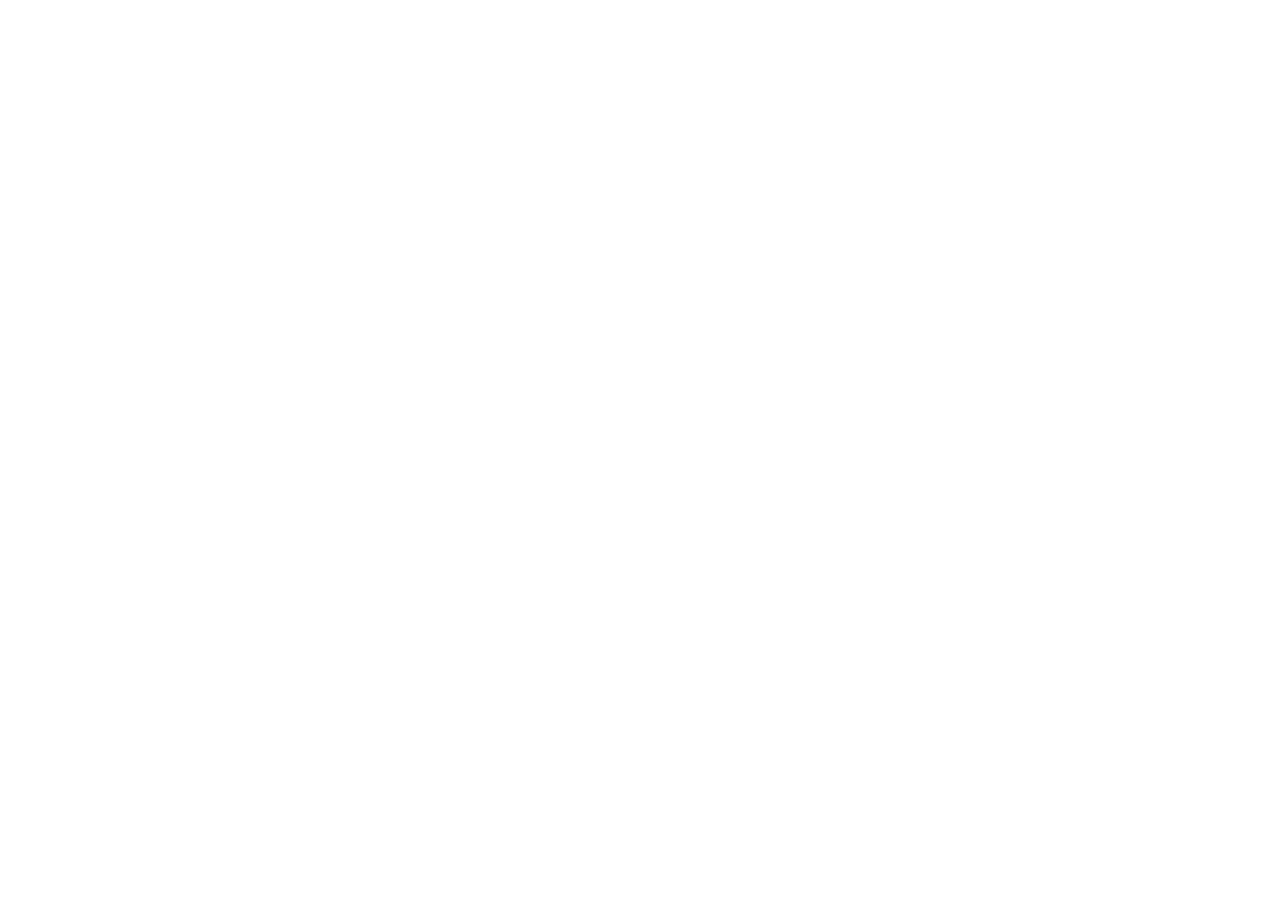
==== final/about.html @ ec8eb668 "Created files for final project" ====
<!DOCTYPE html>
<html lang="en">
<head>
    <meta charset="UTF-8">
    <meta name="viewport" content="width=device-width, initial-scale=1.0">
    <title>About</title>
    <script src ="script.js"></script>
    <link rel="stylesheet" href="style.css">
</head>
<body>
    
</body>
</html>
---- final/style.css ----
/* home page starts */




/* home page ends */

/* product page starts */






/* product page ends */

/* about page starts */





/* about page ends */

/* contact page starts */



/* contact page ends */
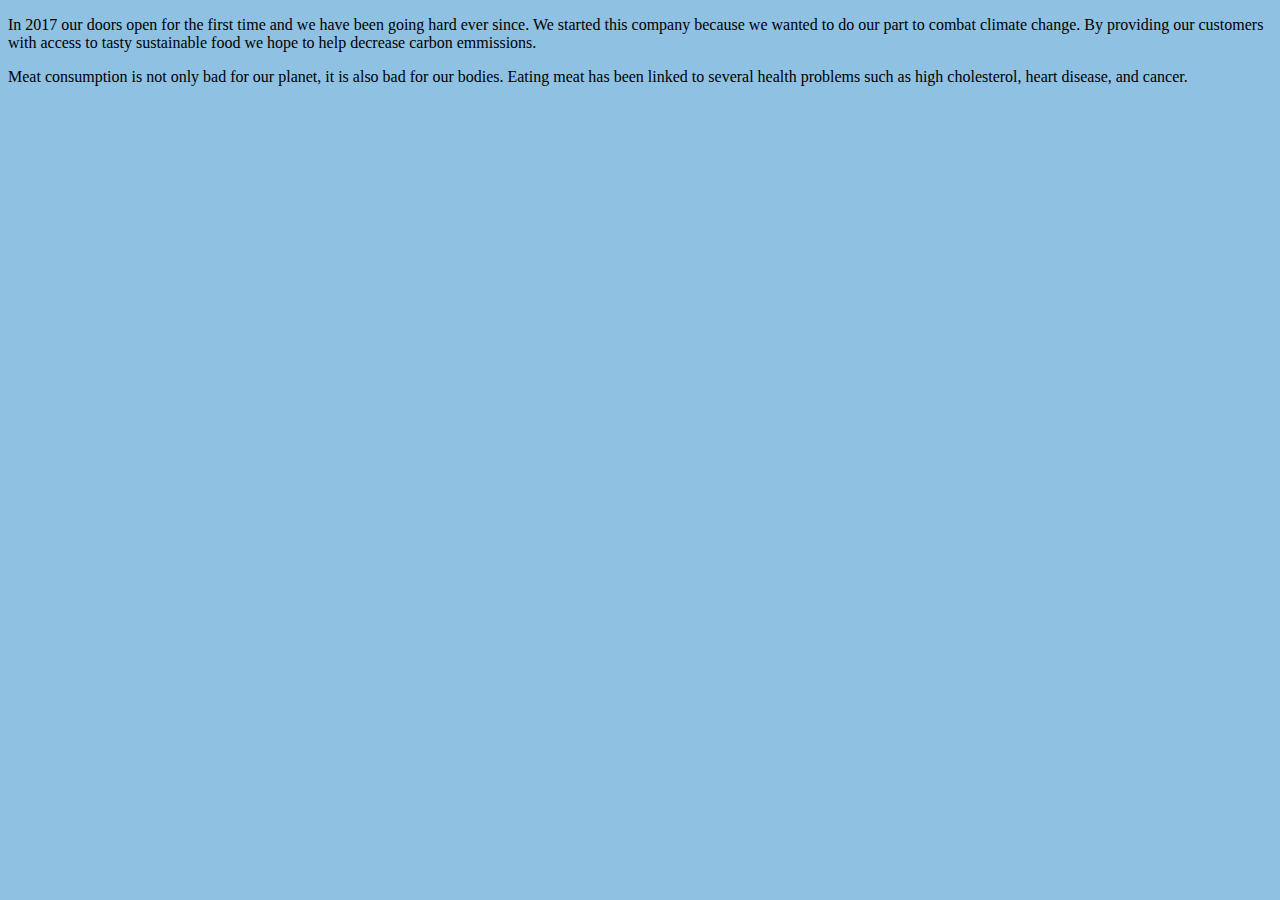
==== commit da6d7336: "Updated Pages" ====
--- a/final/about.html
+++ b/final/about.html
@@ -8,6 +8,12 @@
     <link rel="stylesheet" href="style.css">
 </head>
 <body>
-    
+    <p>
+        In 2017 our doors open for the first time and we have been going hard ever since. We started this company because we wanted to do our part to combat climate change. By providing our customers with access to tasty sustainable food we hope to help decrease carbon emmissions. 
+    </p>
+
+    <p>
+        Meat consumption is not only bad for our planet, it is also bad for our bodies. Eating meat has been linked to several health problems such as high cholesterol, heart disease, and cancer.
+    </p>
 </body>
 </html>--- a/final/style.css
+++ b/final/style.css
@@ -1,29 +1,184 @@
-/* home page starts */
+*{
+    background-color: #8fc1e3;;
+}
 
+/* Desktops and laptops ----------- */
+@media all and (min-width: 1280px) {
+  /* Navigation */
+  .nav{
+        overflow: hidden;
+        background-color: #31708e;
+        margin: -7.8px;
+      }
+      
+      .nav a {
+        float: right;
+        background-color: #6b9960;
+        color: #f2f2f2;
+        text-align: center;
+        padding: 14px 16px;
+        text-decoration: none;
+        font-size: 17px;
+      }
+.nav a:hover {
+  background-color: #ddd;
+  color: black;
+}
 
+.nav a.active {
+  background-color: #4CAF50;
+  color: white;
+}
 
+.header{
+  text-align: center;
+  font-size: 72px;
+  color: #f7f9f8;
+}
 
-/* home page ends */
+.menu{
+  color: #f7f9f8;
+  font-size: 42px;
+  text-align: center;
+}
 
-/* product page starts */
+.sub{
+  color: #f7f9f8;
+  text-align: center;
+  font-size: 22px;
+  font-weight: normal;
+}
 
+  }
+  
+  
+    /* home page starts */
 
+  /* home page ends */
 
+  /* product page starts */
+  .cards {
+    display: flex;
+    width: 100%;
+    height: auto;
+    padding-bottom: 40px;
+    
+  }
+  .card-img {
+    width: 400px;
+    height: 400px;
+  }
+  .flip-card {
+    background-color: transparent;
+    width: 400px;
+    height: 400px;
+    perspective: 1000px;
+    margin-left: auto;
+    margin-right: auto;
+  }
 
+  .inner {
+    position: relative;
+    width: 100%;
+    height: 100%;
+    text-align: center;
+    transition: transform 0.6s;
+    transform-style: preserve-3d;
+    box-shadow: 0 4px 8px 0 rgba(0, 0, 0, 0.2);
+  }
 
+  .flip-card:hover .inner {
+    transform: rotateY(180deg);
+  }
 
-/* product page ends */
+  .front,
+  .back {
+    position: absolute;
+    width: 100%;
+    height: 100%;
+    -webkit-backface-visibility: hidden;
+    backface-visibility: hidden;
+  }
 
-/* about page starts */
+  .front {
+    background-color: #bbb;
+    color: black;
+  }
 
+  .back {
+    background-color: #2980b9;
+    color: white;
+    transform: rotateY(180deg);
+  }
 
+  /* product page ends */
 
+  /* about page starts */
 
+  /* about page ends */
 
-/* about page ends */
+  /* contact page starts */
 
-/* contact page starts */
+  /* contact page ends */
+}
 
+/************   TABLET  *********** */
+@media all and (min-width: 737px) and (max-width: 1399px) {
+  /* Product Page Starts */
+  .cards {
+    display: flex;
+  }
+  .card-img {
+    width: 100%;
+    height: auto;
+  }
+  .flip-card {
+    background-color: transparent;
+    width: 300px;
+    height: auto;
+    perspective: 1000px;
+    padding: 20px 20px 5px 30px;
+  }
 
+  .inner {
+    position: relative;
+    width: 100%;
+    height: 100%;
+    text-align: center;
+    transition: transform 0.6s;
+    transform-style: preserve-3d;
+    box-shadow: 0 4px 8px 0 rgba(0, 0, 0, 0.2);
+  }
 
-/* contact page ends */+  .flip-card:hover .inner {
+    transform: rotateY(180deg);
+  }
+
+  .front,
+  .back {
+    position: absolute;
+    width: 100%;
+    height: 100%;
+    -webkit-backface-visibility: hidden;
+    backface-visibility: hidden;
+  }
+
+  .front {
+    background-color: #bbb;
+    color: black;
+  }
+
+  .back {
+    background-color: #2980b9;
+    color: white;
+    transform: rotateY(180deg);
+  }
+
+  /* Product Page Ends */
+}
+
+/* PHONE */
+@media all and (max-width: 736px) {
+   
+
+}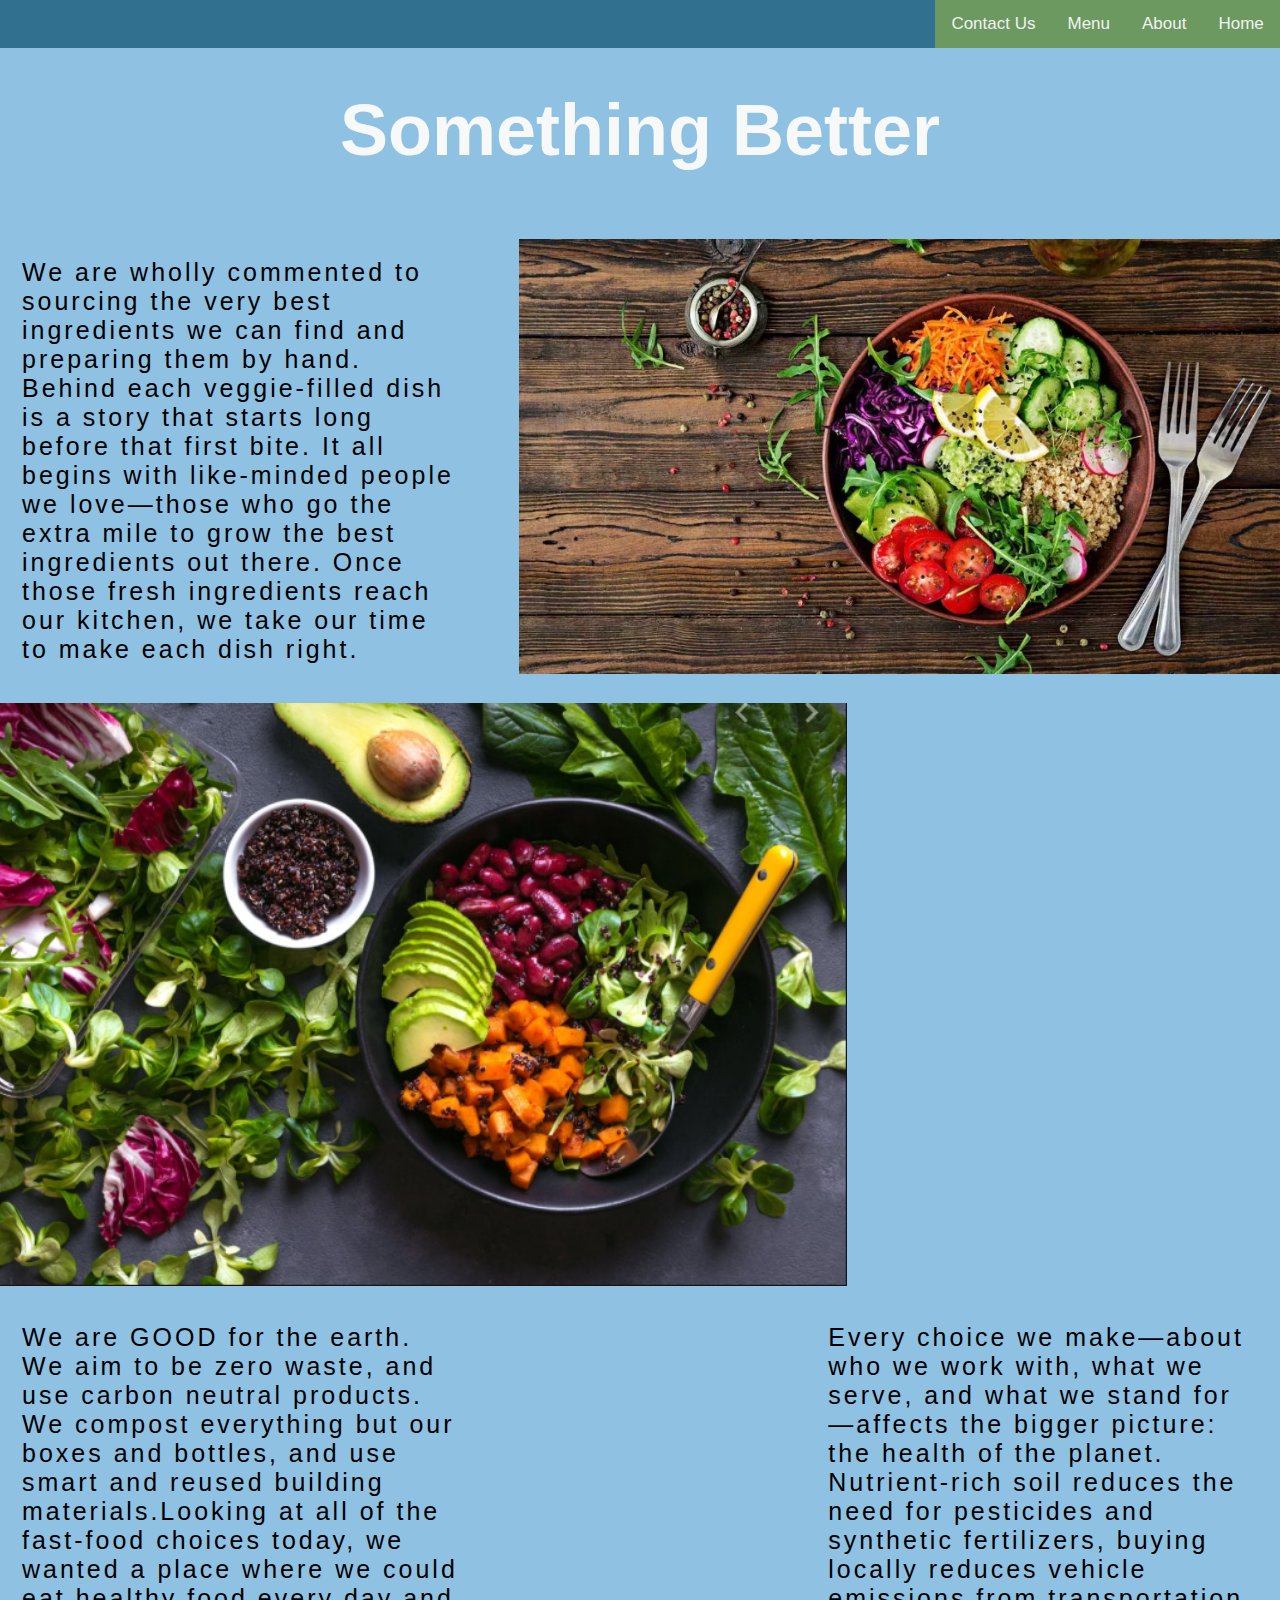
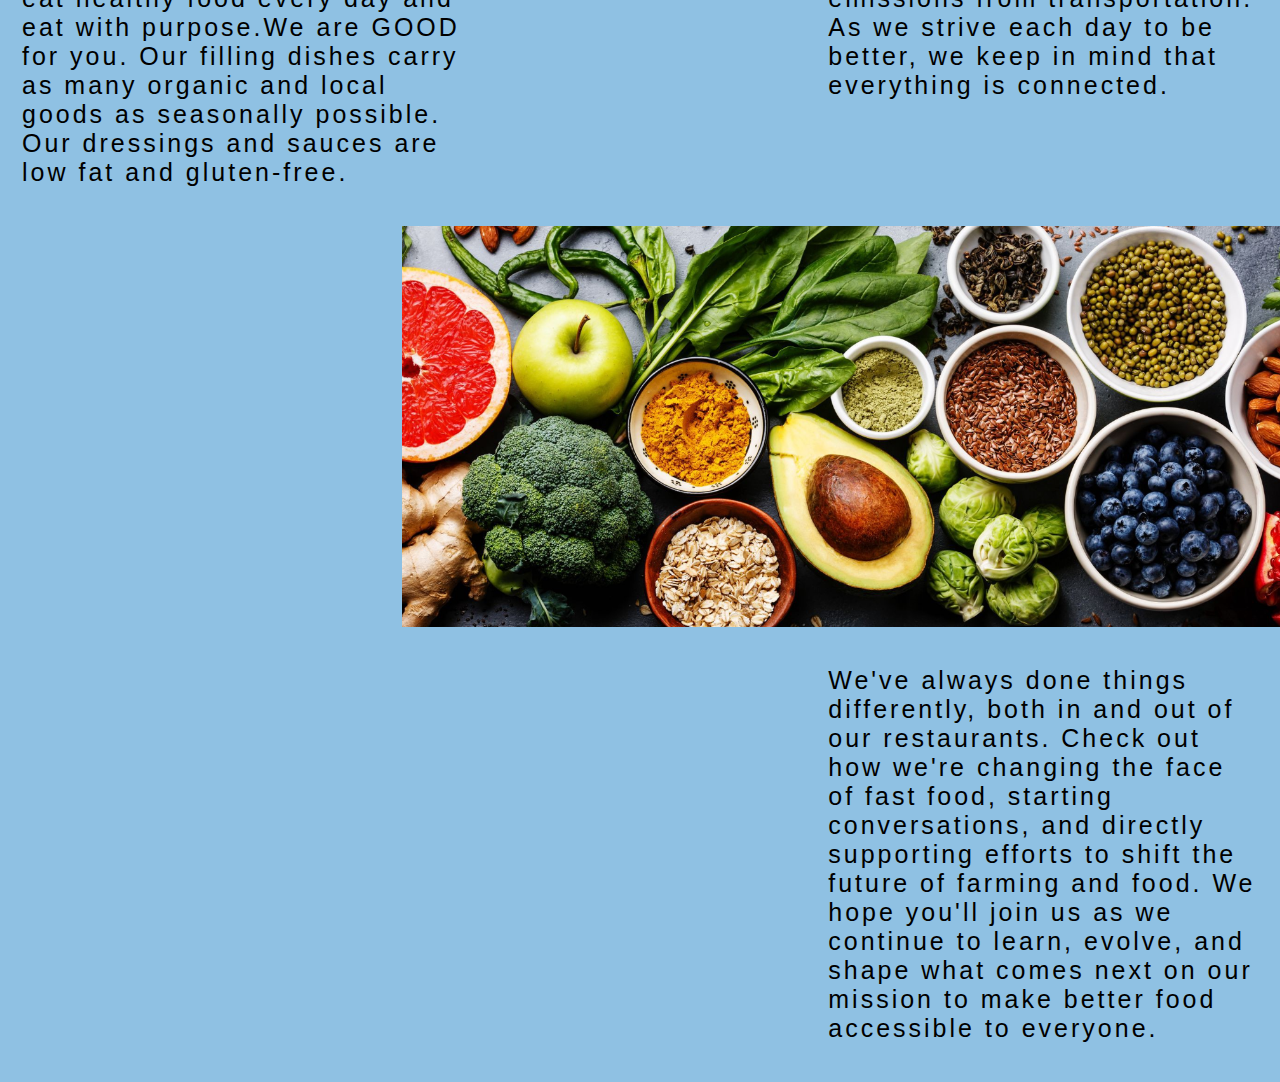
==== commit 0f11601c: "Updated Files" ====
--- a/final/about.html
+++ b/final/about.html
@@ -6,14 +6,29 @@
     <title>About</title>
     <script src ="script.js"></script>
     <link rel="stylesheet" href="style.css">
+      <script src="https://ajax.googleapis.com/ajax/libs/jquery/3.4.1/jquery.min.js"></script>
 </head>
 <body>
-    <p>
-        In 2017 our doors open for the first time and we have been going hard ever since. We started this company because we wanted to do our part to combat climate change. By providing our customers with access to tasty sustainable food we hope to help decrease carbon emmissions. 
-    </p>
+  <div class="nav">
+    <a href="index.html">Home</a>
+    <a href="about.html">About</a>
+    <a href="products.html">Menu</a>
+    <a href="contact.html">Contact Us</a>
+  </div>
 
-    <p>
-        Meat consumption is not only bad for our planet, it is also bad for our bodies. Eating meat has been linked to several health problems such as high cholesterol, heart disease, and cancer.
-    </p>
+  <h1 class="header">Something Better</h1>
+  <p class="intro">We are wholly commented to sourcing the very best ingredients we can find and preparing them by hand. Behind each veggie-filled dish is a story that starts long before that first bite. It all begins with like-minded people we love—those who go the extra mile to grow the best ingredients out there. Once those fresh ingredients reach our kitchen, we take our time to make each dish right.</p>
+
+  <img src="images/dish.PNG" alt="Vegan Bowl" class="introImg">
+
+  <img src="images/clean.PNG" alt="Clean Eats" class="introImg2">
+  <p class="intro2">Every choice we make—about who we work with, what we serve, and what we stand for—affects the bigger picture: the health of the planet. Nutrient-rich soil reduces the need for pesticides and synthetic fertilizers, buying locally reduces vehicle emissions from transportation. As we strive each day to be better, we keep in mind that everything is connected.</p>
+
+  
+  <p class="intro">We are GOOD for the earth. We aim to be zero waste, and use carbon neutral products. We compost everything but our boxes and bottles, and use smart and reused building materials.Looking at all of the fast-food choices today, we wanted a place where we could eat healthy food every day and eat with purpose.We are GOOD for you. Our filling dishes carry as many organic and local goods as seasonally possible. Our dressings and sauces are low fat and gluten-free. </p>
+<img src="images/vegan.PNG" alt="Healthy Eating" class="introImg3">
+<!-- insert pic -->
+  <p class="intro2">We've always done things differently, both in and out of our restaurants. Check out how we're changing the face of fast food, starting conversations, and directly supporting efforts to shift the future of farming and food. We hope you'll join us as we continue to learn, evolve, and shape what comes next on our mission to make better food accessible to everyone.</p>
 </body>
-</html>+</html>
+    --- a/final/style.css
+++ b/final/style.css
@@ -1,5 +1,6 @@
-*{
-    background-color: #8fc1e3;;
+html{
+    background-color: #8fc1e3;
+    font-family:"Trebuchet MS", Helvetica, sans-serif;
 }
 
 /* Desktops and laptops ----------- */
@@ -30,33 +31,63 @@
   color: white;
 }
 
-.header{
-  text-align: center;
-  font-size: 72px;
-  color: #f7f9f8;
-}
-
-.menu{
-  color: #f7f9f8;
-  font-size: 42px;
-  text-align: center;
-}
-
+/* home page starts */
+  
+.slider{
+	width: 100%;
+	height: 100%;
+	overflow: hidden;
+	position: relative;
+}
+
+.slide{
+	width: 100%;
+	height: 100%;
+	top: 0;
+	left: 0;
+	float: left;
+	position: absolute;
+}
+  /* home page ends */
+
+  /* product page starts */
+  .headerP{
+    text-align: right;
+    font-size: 72px;
+    color: #f7f9f8;
+    padding-right: 10px;
+    background-color: #14641a;
+    width: 50%;
+    float: right;
+    margin: 5px -6px;
+  }
+
+  
 .sub{
   color: #f7f9f8;
-  text-align: center;
-  font-size: 22px;
+  text-align: left;
+  font-size: 32px;
   font-weight: normal;
-}
-
-  }
-  
-  
-    /* home page starts */
-
-  /* home page ends */
-
-  /* product page starts */
+  padding: 100px 30px;
+  width: 86%;
+  display: grid;
+  
+}
+  .menu{
+    color: #f7f9f8;
+    font-size: 42px;
+    text-align: center;
+    display: grid;
+    width: 100%;
+  }
+.menuImg{
+  width: 101.5%;
+  height: auto;
+  padding:0px;
+  margin: -10px;
+ 
+}
+
   .cards {
     display: flex;
     width: 100%;
@@ -69,7 +100,7 @@
     height: 400px;
   }
   .flip-card {
-    background-color: transparent;
+   
     width: 400px;
     height: 400px;
     perspective: 1000px;
@@ -100,21 +131,64 @@
     backface-visibility: hidden;
   }
 
-  .front {
-    background-color: #bbb;
-    color: black;
-  }
-
-  .back {
-    background-color: #2980b9;
+  .back {
+    background-color: #14641a;
     color: white;
     transform: rotateY(180deg);
+    font-size: 24px;
+    padding: 5px;
+  }
+
+  .descript{
+    padding:10px;
   }
 
   /* product page ends */
 
   /* about page starts */
-
+  .header{
+    text-align: center;
+    font-size: 72px;
+    color: #f7f9f8;
+   
+  }
+    .intro{
+      float: left;
+      width: 35%;
+      padding: 10px;
+    }
+  
+    .intro2{
+      float:right;
+      font-size: 25px;
+      width: 34%;
+    }
+  
+    .intro, .intro2{
+      letter-spacing: 3px;
+      display:grid;
+      font-size: 25px;
+      padding: 14px
+    }
+  .introImg{
+    width: 770px;
+      height: auto;
+      float: right;
+      padding: 20px 0px 0px 30px;
+      margin-right: -17px;
+  }
+  
+  .introImg2{
+    width: 850px;
+    margin-left: -11px;
+    margin-bottom: -6px;
+  }
+  
+  .introImg3{
+    float: right;
+    width: 880px;
+    margin-right: -10px;
+  }
   /* about page ends */
 
   /* contact page starts */
@@ -163,10 +237,6 @@
     backface-visibility: hidden;
   }
 
-  .front {
-    background-color: #bbb;
-    color: black;
-  }
 
   .back {
     background-color: #2980b9;
